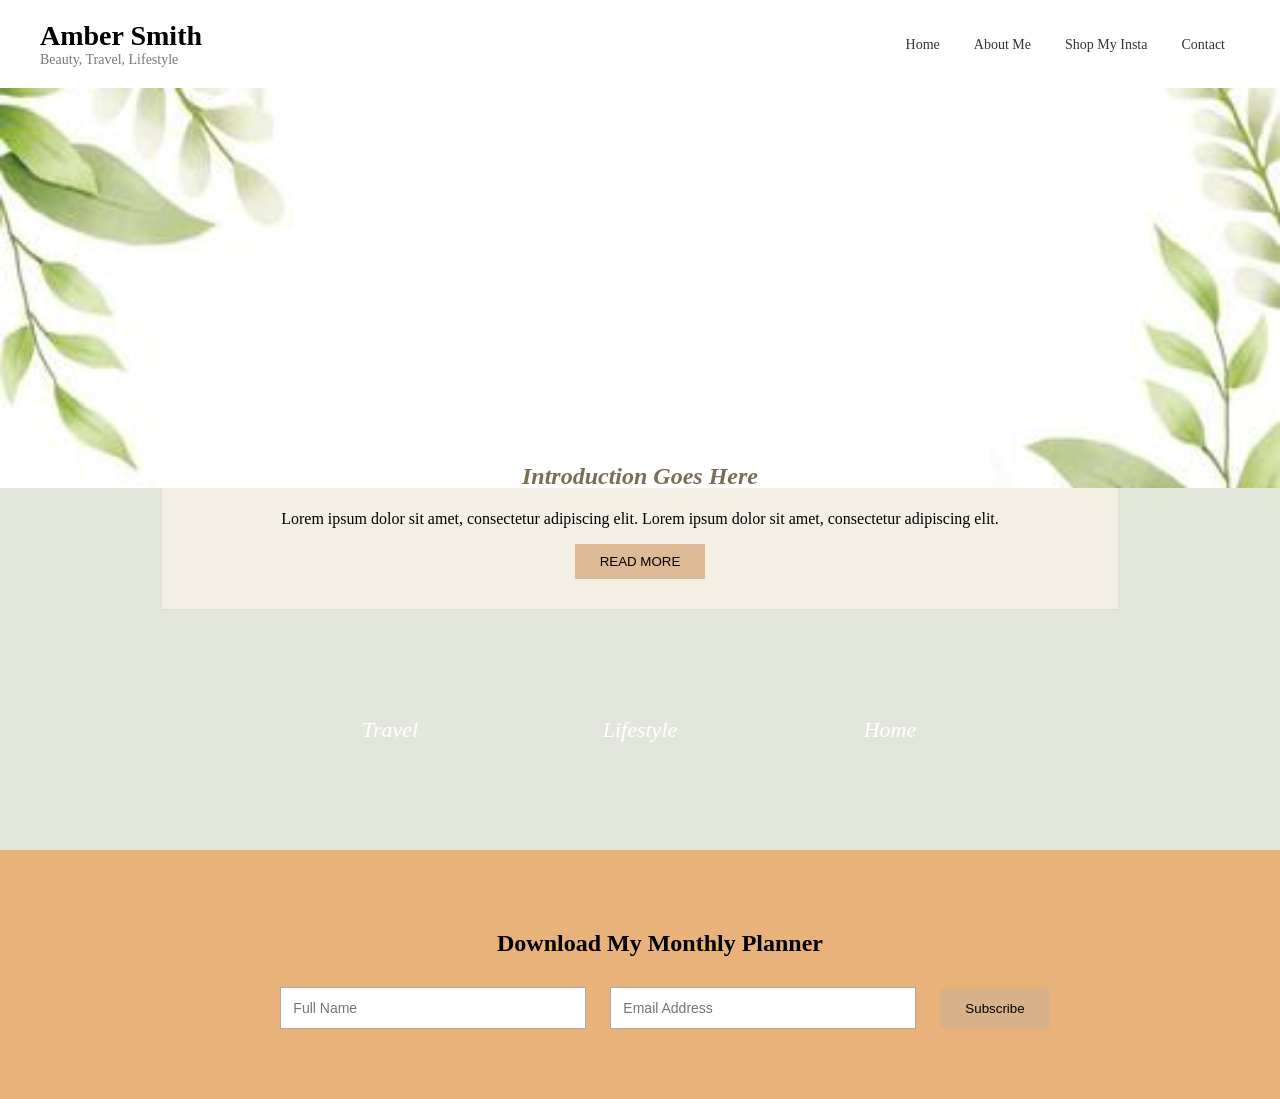
==== index.html @ 6fd7ec19 "Add initial HTML structure for Amber Smith site" ====
<!DOCTYPE html>
<html lang="en">
<head>
    <meta charset="UTF-8">
    <meta name="viewport" content="width=device-width, initial-scale=1.0">
    <title>Amber Smith</title>

    <style>
        body {
            font-family: 'Georgia', serif;
            margin: 0;
            padding: 0;
            background: #e3e7db;
        }

        header {
            background: white;
            padding: 20px 40px;
            display: flex;
            justify-content: space-between;
            align-items: center;
        }

        header h1 {
            font-size: 28px;
            margin: 0;
            font-weight: bold;
        }

        header p {
            margin: 0;
            font-size: 14px;
            color: #777;
        }

        nav a {
            text-decoration: none;
            color: #333;
            margin: 0 15px;
            font-size: 14px;
        }

        .hero img {
            width: 100%;
            max-height: 400px;
            object-fit: cover;
        }

        .intro-box {
            background: #f4efe5;
            width: 70%;
            margin: -80px auto 40px;
            padding: 30px;
            text-align: center;
            border: 1px solid #ddd;
        }

        .intro-box h2 {
            font-style: italic;
            color: #7a6e57;
        }

        .intro-box button {
            padding: 10px 25px;
            border: none;
            background: #ddb996;
            cursor: pointer;
        }

        .boxes {
            display: flex;
            justify-content: center;
            gap: 20px;
            margin: 50px 0;
        }

        .boxes div {
            width: 230px;
            height: 140px;
            background-size: cover;
            display: flex;
            align-items: center;
            justify-content: center;
            font-size: 22px;
            color: white;
            font-style: italic;
        }

        .newsletter input {
    padding: 12px;
    width: 280px;
    margin: 10px;
    font-size: 14px;
    border: 1px solid #aaa;
    outline: none;
}

.newsletter button {
    padding: 12px 25px;
    margin-left: 10px;
    background: #d6b18a;
    border: none;
    cursor: pointer;
}

.newsletter {
    background: #e8b27a;
    width: 100%;
    padding: 60px 20px;
    text-align: center;
}

        /* mobile responsive */
        @media (max-width: 600px) {
            .intro-box {
                width: 90%;
            }
            .boxes {
                flex-direction: column;
                align-items: center;
            }
            .boxes div {
                width: 90%;
            }
        }
    </style>

</head>
<body>

    <header>
        <div>
            <h1>Amber Smith</h1>
            <p>Beauty, Travel, Lifestyle</p>
        </div>

        <nav>
            <a href="#">Home</a>
            <a href="#">About Me</a>
            <a href="#">Shop My Insta</a>
            <a href="#">Contact</a>
        </nav>
    </header>

    <!-- HERO IMAGE -->
    <div class="hero">
        <img src="white.jpg" alt="Hero Image">
    </div>

    <!-- INTRODUCTION BOX -->
    <div class="intro-box">
        <h2>Introduction Goes Here</h2>
        <p>Lorem ipsum dolor sit amet, consectetur adipiscing elit. 
           Lorem ipsum dolor sit amet, consectetur adipiscing elit.</p>
        <button>READ MORE</button>
    </div>

    <!-- 3 BOX SECTION -->
    <div class="boxes">
            <div style="background-image: url('travel.jpg');">Travel</div>
            <div style="background-image: url('life.jpg');">Lifestyle</div>
            <div style="background-image: url('home.jpg');">Home</div>
    </div>

    <div class="newsletter">
        <h2>Download My Monthly Planner</h2>
        <input type="text" placeholder="Full Name">
        <input type="email" placeholder="Email Address">
        <button>Subscribe</button>
    </div>

</body>
</html>
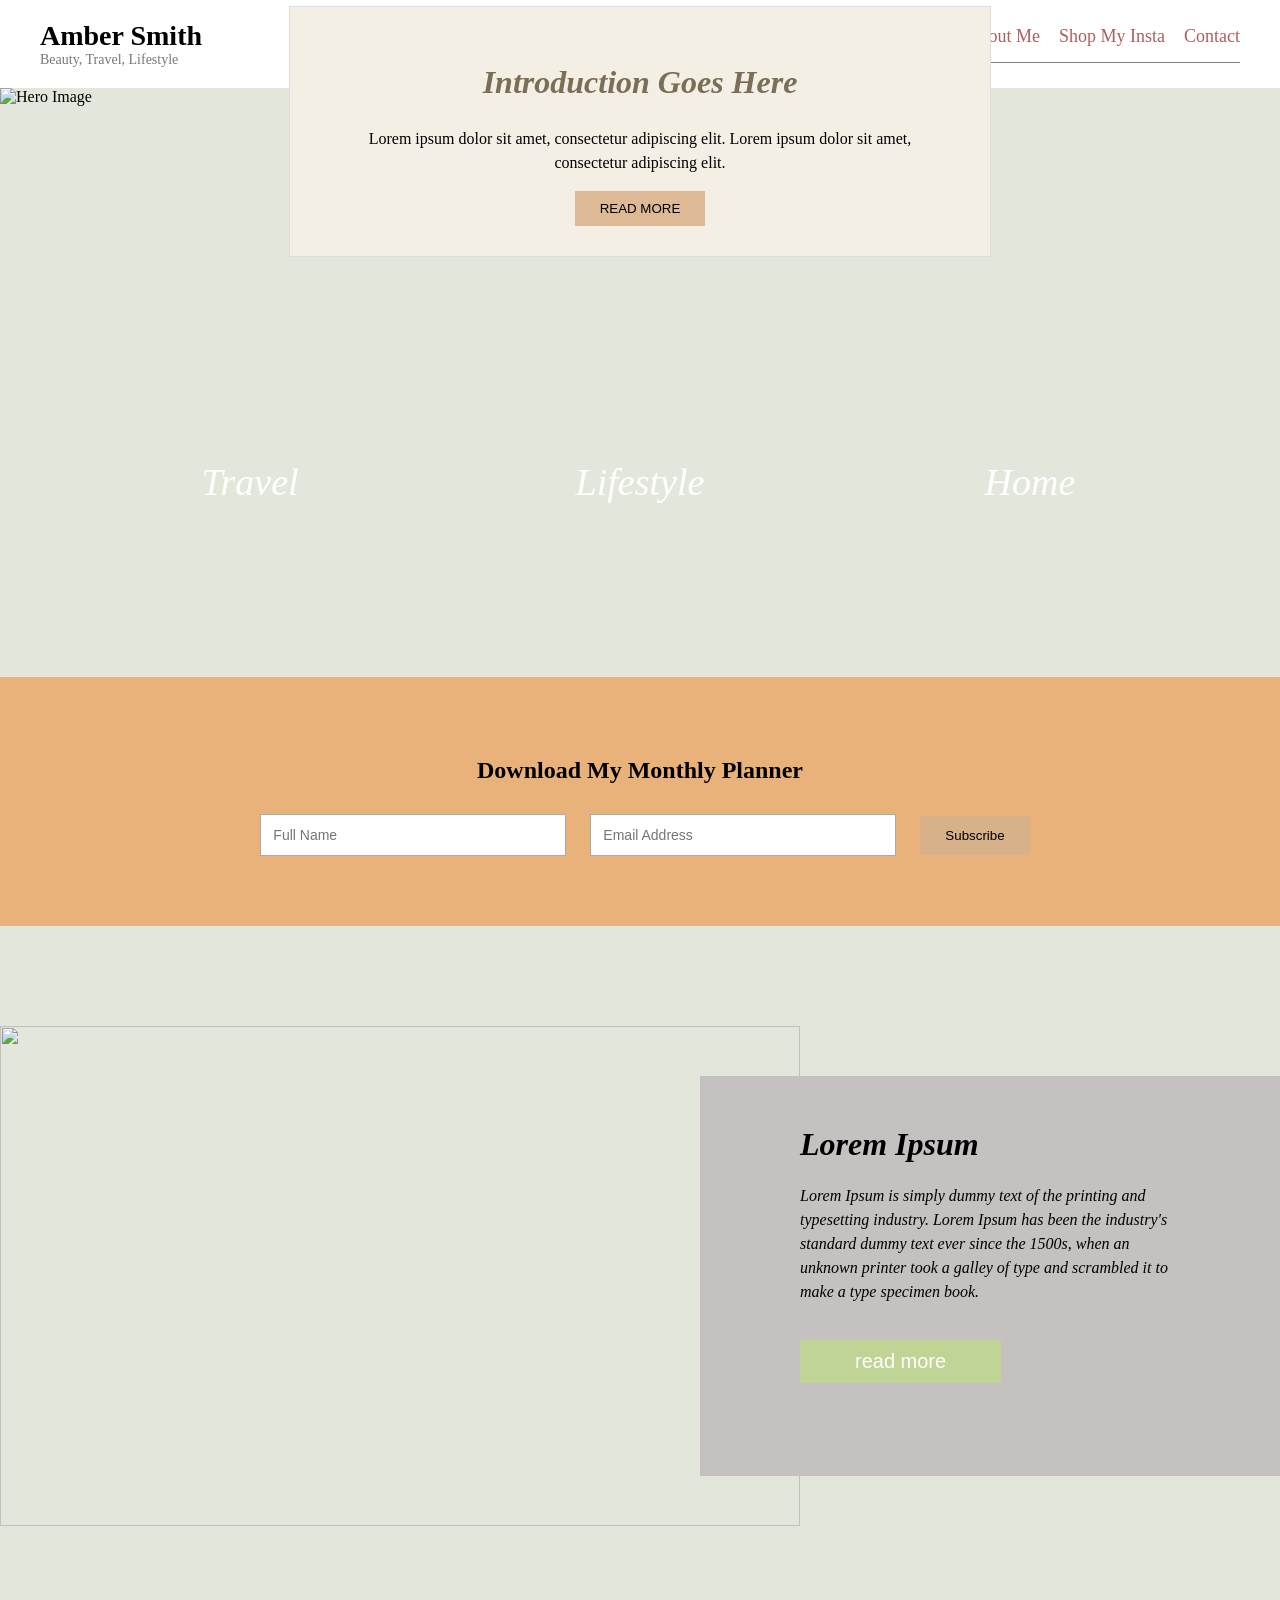
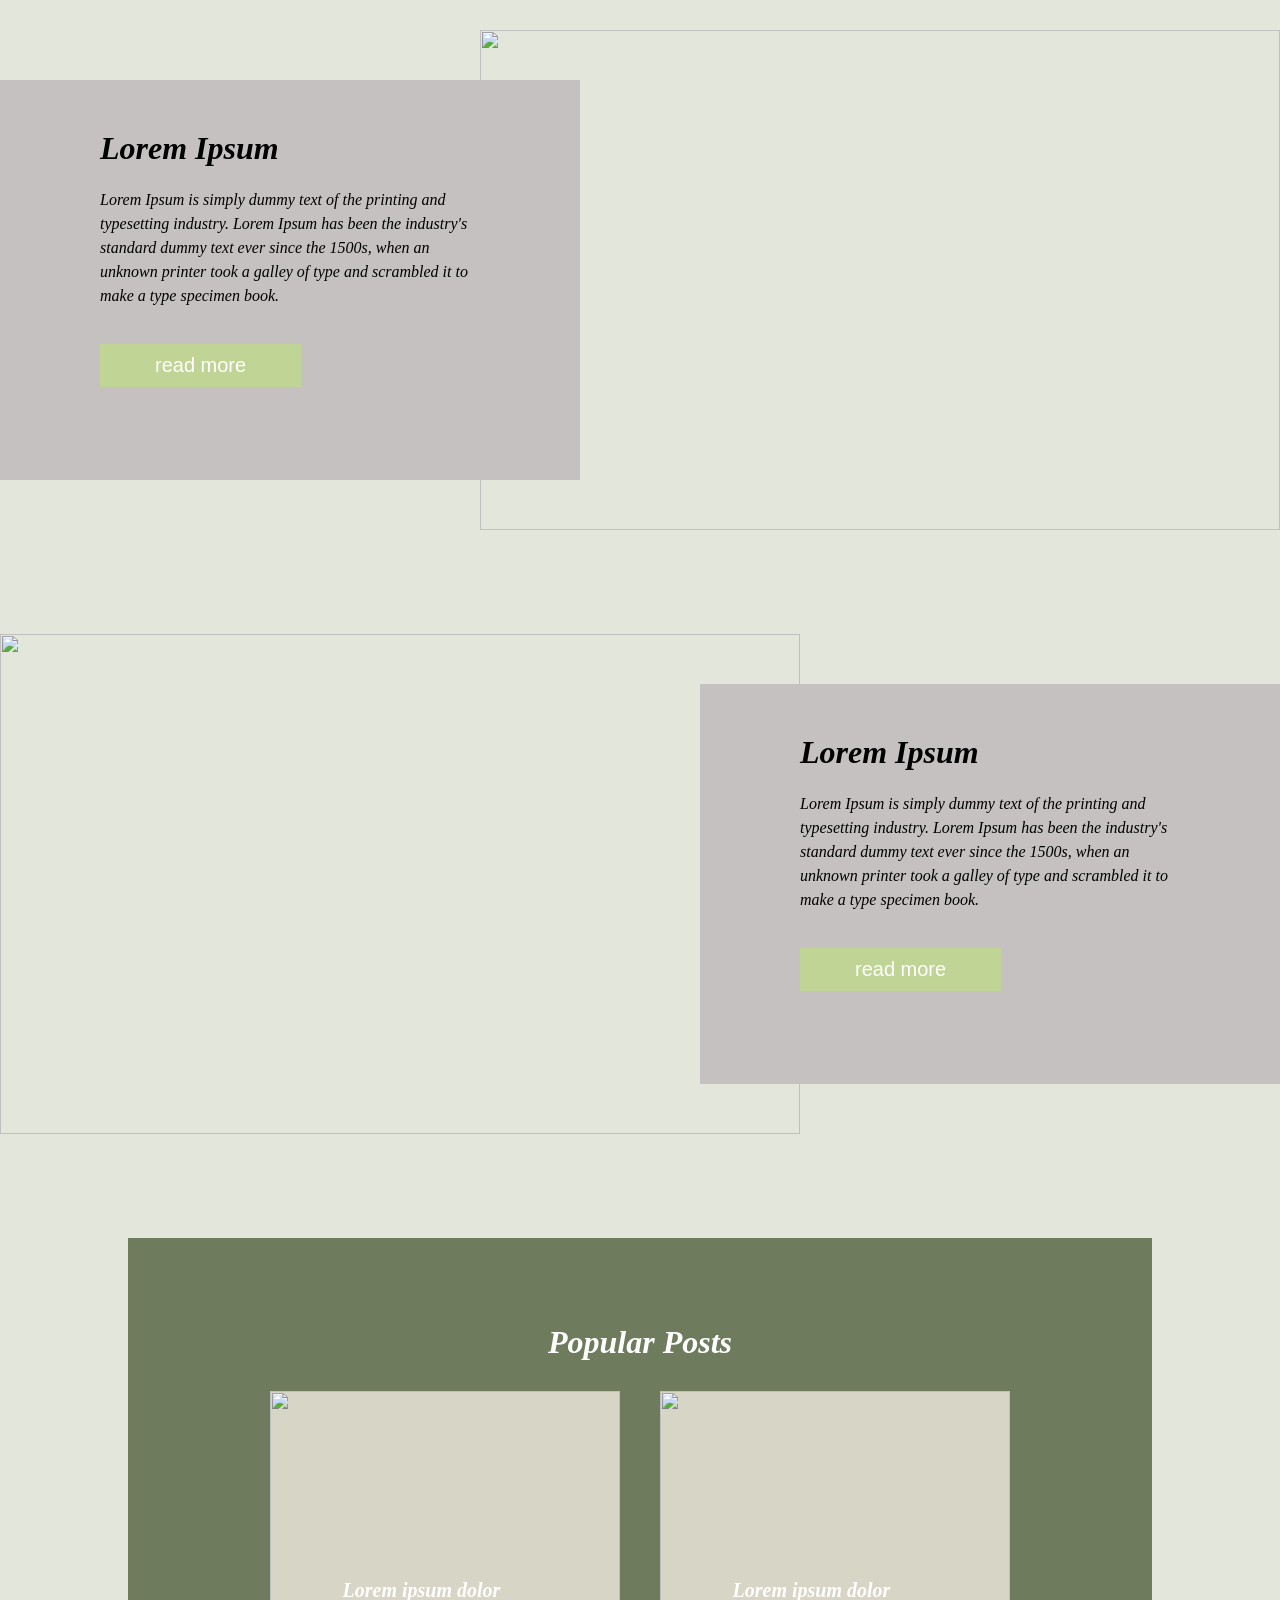
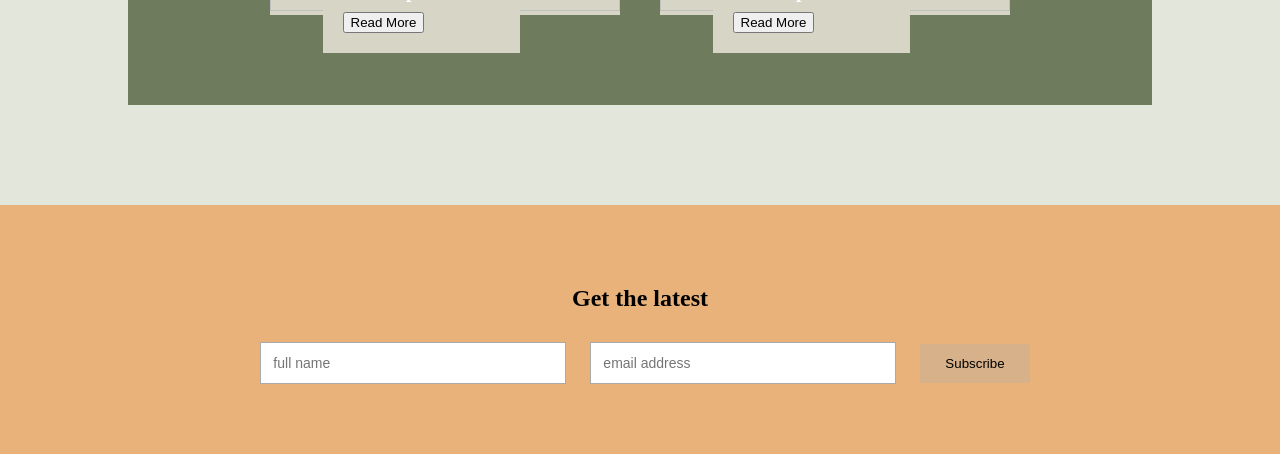
==== commit e34b197e: "Add files via upload" ====
--- a/index.html
+++ b/index.html
@@ -1,173 +1,163 @@
-<!DOCTYPE html>
-<html lang="en">
-<head>
-    <meta charset="UTF-8">
-    <meta name="viewport" content="width=device-width, initial-scale=1.0">
-    <title>Amber Smith</title>
-
-    <style>
-        body {
-            font-family: 'Georgia', serif;
-            margin: 0;
-            padding: 0;
-            background: #e3e7db;
-        }
-
-        header {
-            background: white;
-            padding: 20px 40px;
-            display: flex;
-            justify-content: space-between;
-            align-items: center;
-        }
-
-        header h1 {
-            font-size: 28px;
-            margin: 0;
-            font-weight: bold;
-        }
-
-        header p {
-            margin: 0;
-            font-size: 14px;
-            color: #777;
-        }
-
-        nav a {
-            text-decoration: none;
-            color: #333;
-            margin: 0 15px;
-            font-size: 14px;
-        }
-
-        .hero img {
-            width: 100%;
-            max-height: 400px;
-            object-fit: cover;
-        }
-
-        .intro-box {
-            background: #f4efe5;
-            width: 70%;
-            margin: -80px auto 40px;
-            padding: 30px;
-            text-align: center;
-            border: 1px solid #ddd;
-        }
-
-        .intro-box h2 {
-            font-style: italic;
-            color: #7a6e57;
-        }
-
-        .intro-box button {
-            padding: 10px 25px;
-            border: none;
-            background: #ddb996;
-            cursor: pointer;
-        }
-
-        .boxes {
-            display: flex;
-            justify-content: center;
-            gap: 20px;
-            margin: 50px 0;
-        }
-
-        .boxes div {
-            width: 230px;
-            height: 140px;
-            background-size: cover;
-            display: flex;
-            align-items: center;
-            justify-content: center;
-            font-size: 22px;
-            color: white;
-            font-style: italic;
-        }
-
-        .newsletter input {
-    padding: 12px;
-    width: 280px;
-    margin: 10px;
-    font-size: 14px;
-    border: 1px solid #aaa;
-    outline: none;
-}
-
-.newsletter button {
-    padding: 12px 25px;
-    margin-left: 10px;
-    background: #d6b18a;
-    border: none;
-    cursor: pointer;
-}
-
-.newsletter {
-    background: #e8b27a;
-    width: 100%;
-    padding: 60px 20px;
-    text-align: center;
-}
-
-        /* mobile responsive */
-        @media (max-width: 600px) {
-            .intro-box {
-                width: 90%;
-            }
-            .boxes {
-                flex-direction: column;
-                align-items: center;
-            }
-            .boxes div {
-                width: 90%;
-            }
-        }
-    </style>
-
-</head>
-<body>
-
-    <header>
-        <div>
-            <h1>Amber Smith</h1>
-            <p>Beauty, Travel, Lifestyle</p>
-        </div>
-
-        <nav>
-            <a href="#">Home</a>
-            <a href="#">About Me</a>
-            <a href="#">Shop My Insta</a>
-            <a href="#">Contact</a>
-        </nav>
-    </header>
-
-    <!-- HERO IMAGE -->
-    <div class="hero">
-        <img src="white.jpg" alt="Hero Image">
-    </div>
-
-    <!-- INTRODUCTION BOX -->
-    <div class="intro-box">
-        <h2>Introduction Goes Here</h2>
-        <p>Lorem ipsum dolor sit amet, consectetur adipiscing elit. 
-           Lorem ipsum dolor sit amet, consectetur adipiscing elit.</p>
-        <button>READ MORE</button>
-    </div>
-
-    <!-- 3 BOX SECTION -->
-    <div class="boxes">
-            <div style="background-image: url('travel.jpg');">Travel</div>
-            <div style="background-image: url('life.jpg');">Lifestyle</div>
-            <div style="background-image: url('home.jpg');">Home</div>
-    </div>
-
-    <div class="newsletter">
-        <h2>Download My Monthly Planner</h2>
-        <input type="text" placeholder="Full Name">
-        <input type="email" placeholder="Email Address">
-        <button>Subscribe</button>
-    </div>
-
-</body>
-</html>
+<!DOCTYPE html>
+<html>
+
+<head>
+    <meta charset='utf-8'>
+    <meta http-equiv='X-UA-Compatible' content='IE=edge'>
+    <title>Page Title</title>
+    <meta name='viewport' content='width=device-width, initial-scale=1'>
+    <link rel='stylesheet' type='text/css' media='screen' href='mini_project.css'>
+    <!-- <script src='main.js'></script> -->
+</head>
+
+<body>
+
+    <header>
+        <div class="header">
+            <div class="header_heading">
+                <h1>Amber Smith</h1>
+                <p>Beauty, Travel, Lifestyle</p>
+            </div>
+
+            <nav class="nav">
+                <a class="nav_menu" href="#">Home</a>
+                <a class="nav_menu" href="#">About Me</a>
+                <a class="nav_menu" href="#">Shop My Insta</a>
+                <a class="nav_menu" id="nav_last_menu" href="#">Contact</a>
+            </nav>
+        </div>
+    </header>
+
+    <!-- HERO IMAGE -->
+    <div class="hero">
+        <img src="image/white.jpg" alt="Hero Image">
+    </div>
+
+    <!-- INTRODUCTION BOX -->
+    <div class="intro_box_container">
+        <div class="intro_box">
+            <h2>Introduction Goes Here</h2>
+            <p>Lorem ipsum dolor sit amet, consectetur adipiscing elit.
+                Lorem ipsum dolor sit amet, consectetur adipiscing elit.</p>
+            <button>READ MORE</button>
+        </div>
+    </div>
+
+    <!-- 3 BOX SECTION -->
+    <div class="box_container">
+        <div class="boxes">
+            <div style="background-image: url('image/travel.jpg');">Travel</div>
+            <div style="background-image: url('image/life.jpg');">Lifestyle</div>
+            <div style="background-image: url('image/home.jpg');">Home</div>
+        </div>
+    </div>
+
+    <div class="newsletter">
+        <h2>Download My Monthly Planner</h2>
+        <input type="text" placeholder="Full Name">
+        <input type="email" placeholder="Email Address">
+        <button>Subscribe</button>
+    </div>
+    <div class="center_container">
+        <div class="image_content_conatiner">
+            <div class="half_image_half_text column_1">
+                <div class="half_img">
+                    <img src="image/one.jpg" alt="">
+                </div>
+                <div class="text_container">
+                    <div class="right_column">
+                        <h1>
+                            Lorem Ipsum
+                        </h1>
+                        <p>
+                            Lorem Ipsum is simply dummy text of the printing and typesetting industry. Lorem Ipsum has
+                            been the industry's standard dummy text ever since the 1500s, when an unknown printer took a
+                            galley of type and scrambled it to make a type specimen book.
+                        </p>
+                        <button>
+                            read more
+                        </button>
+                    </div>
+
+                </div>
+
+            </div>
+            <div class="half_image_half_text column_2">
+
+                <div class="text_container">
+                    <div class="right_column">
+                        <h1>
+                            Lorem Ipsum
+                        </h1>
+                        <p>
+                            Lorem Ipsum is simply dummy text of the printing and typesetting industry. Lorem Ipsum has
+                            been the industry's standard dummy text ever since the 1500s, when an unknown printer took a
+                            galley of type and scrambled it to make a type specimen book.
+                        </p>
+                        <button>
+                            read more
+                        </button>
+                    </div>
+
+                </div>
+                <div class="half_img column_2">
+                    <img src="image/two.jpg" alt="">
+                </div>
+
+            </div>
+            <div class="half_image_half_text column_1">
+                <div class="half_img">
+                    <img src="image/one.jpg" alt="">
+                </div>
+                <div class="text_container">
+                    <div class="right_column">
+                        <h1>
+                            Lorem Ipsum
+                        </h1>
+                        <p>
+                            Lorem Ipsum is simply dummy text of the printing and typesetting industry. Lorem Ipsum has
+                            been the industry's standard dummy text ever since the 1500s, when an unknown printer took a
+                            galley of type and scrambled it to make a type specimen book.
+                        </p>
+                        <button>
+                            read more
+                        </button>
+                    </div>
+
+                </div>
+
+            </div>
+        </div>
+        <!-- Popular Posts Section -->
+        <section class="popular_posts_container">
+            <div class="popular_posts">
+            <h2>Popular Posts</h2>
+            <div class="popular_grid">
+                <div class="post_card">
+                    <img src="image/life.jpg" alt="">
+                    <div class="post_text">
+                        <h3>Lorem ipsum dolor</h3>
+                        <button>Read More</button>
+                    </div>
+                </div>
+                <div class="post_card">
+                    <img src="image/travel.jpg" alt="">
+                    <div class="post_text">
+                        <h3>Lorem ipsum dolor</h3>
+                        <button>Read More</button>
+                    </div>
+                </div>
+            </div>
+            </div>
+        </section>
+
+    </div>
+        <div class="newsletter">
+        <h2>Get the latest</h2>
+        <input type="text" placeholder="full name">
+        <input type="text" placeholder="email address">
+        <button>Subscribe</button>
+    </div>
+</body>
+
+</html>
--- a/mini_project.css
+++ b/mini_project.css
@@ -0,0 +1,343 @@
+        body {
+            font-family: 'Georgia', serif;
+            margin: 0;
+            padding: 0;
+            background: #e3e7db;
+            width: 100%;
+        }
+
+        .header {
+            background: white;
+            padding: 20px 40px;
+            display: flex;
+            justify-content: space-between;
+            align-items: center;
+        }
+
+        .header h1 {
+            font-size: 28px;
+            margin: 0;
+            font-weight: bold;
+        }
+
+        .header p {
+            margin: 0;
+            font-size: 14px;
+            color: #777;
+        }
+
+        .nav {
+            padding-bottom: 15px;
+            border-bottom: 0.5px solid grey;
+        }
+
+        .nav_menu {
+            text-decoration: none;
+            color: #ab6060;
+            margin-right: 15px;
+            font-size: 18px;
+        }
+
+        #nav_last_menu {
+            margin-right: 0;
+        }
+
+        .hero img {
+            width: 100%;
+            max-height: 400px;
+            object-fit: cover;
+        }
+
+        .intro_box_container {
+            background: #f4efe5;
+            width: 50%;
+            margin: auto;
+            padding: 30px;
+            text-align: center;
+            border: 1px solid #ddd;
+            position: relative;
+            top: -100px;
+            z-index: 2;
+        }
+
+        .intro_box {
+            margin-left: 40px;
+            margin-right: 40px;
+        }
+
+        .intro_box h2 {
+            font-style: italic;
+            color: #7a6e57;
+            font-size: 32px;
+        }
+
+        .intro_box p {
+            line-height: 24px;
+        }
+
+        .intro_box button {
+            padding: 10px 25px;
+            border: none;
+            background: #ddb996;
+            cursor: pointer;
+        }
+
+        .box_container {
+            margin-bottom: 70px;
+        }
+
+        .boxes {
+            display: flex;
+            justify-content: center;
+            gap: 40px;
+        }
+
+        .boxes div {
+            width: 100%;
+            max-width: 350px;
+            height: 250px;
+            background-size: cover;
+            display: flex;
+            align-items: center;
+            justify-content: center;
+            font-size: 22px;
+            color: white;
+            font-style: italic;
+            font-size: 38px;
+        }
+
+        .newsletter input {
+            padding: 12px;
+            width: 280px;
+            margin: 10px;
+            font-size: 14px;
+            border: 1px solid #aaa;
+            outline: none;
+        }
+
+        .newsletter button {
+            padding: 12px 25px;
+            margin-left: 10px;
+            background: #d6b18a;
+            border: none;
+            cursor: pointer;
+        }
+
+        .newsletter {
+            background: #e8b27a;
+            padding: 60px 20px;
+            text-align: center;
+        }
+
+        .center_container {
+            margin-top: 100px;
+            margin-bottom: 100px;
+        }
+
+        .half_image_half_text {
+            display: flex;
+            margin-bottom: 100px;
+        }
+
+        .half_img {
+            z-index: 1;
+            width: 700px;
+        }
+
+        .half_img img {
+            width: 800px;
+            height: 500px;
+        }
+
+        .text_container {
+            background-color: #c5c1c1;
+            max-height: 400px;
+            width: 100%;
+            margin-top: 50px;
+            position: relative;
+            z-index: 2;
+
+        }
+
+        .right_column {
+            margin: 50px 100px;
+            font-style: italic;
+        }
+
+        .right_column p {
+            font-style: italic;
+            line-height: 24px;
+        }
+
+        .right_column button {
+            font-size: 20px;
+            color: #fff;
+            padding: 10px 55px;
+            background-color: #c0d495;
+            border: none;
+            margin-top: 20px;
+        }
+
+        .half_img.column_2 {
+            position: relative;
+            left: -100px;
+        }
+
+        .popular_post {
+            margin: auto;
+            width: 80%;
+            background-color: #676262;
+            display: flex;
+            flex-direction: column;
+            align-items: center;
+            justify-content: center;
+        }
+
+        .popular_post h1 {
+            font-size: 40px;
+            font-style: italic;
+            color: #fff;
+        }
+
+        .two_column_card_container {
+            padding: 20px;
+            display: flex;
+            flex-direction: column;
+        }
+        .popular_posts_container {
+            width: 80%;
+            margin: auto;
+        }
+
+        .popular_posts {
+            background: #6f7b5d;
+            padding: 60px 20px;
+            text-align: center;
+            color: white;
+        }
+
+
+        .popular_posts h2 {
+            font-size: 32px;
+            margin-bottom: 30px;
+            font-style: italic;
+        }
+
+
+        .popular_grid {
+            display: flex;
+            justify-content: center;
+            gap: 40px;
+            padding-bottom: 30px;
+        }
+
+
+        .post_card {
+            background: #d7d5c5;
+            width: 350px;
+            position: relative;
+        }
+
+
+        .post_card img {
+            width: 100%;
+            height: 220px;
+            object-fit: cover;
+        }
+
+
+        .post_text {
+            padding: 20px;
+            background: #d7d5c5;
+            text-align: left;
+            position: absolute;
+            top: 66%;
+            left: 15%;
+        }
+
+
+        .post_text h3 {
+            font-size: 20px;
+            margin-bottom: 10px;
+            font-style: italic;
+        }
+
+
+
+
+
+
+
+
+        /* mobile responsive */
+        @media (max-width: 600px) {
+            .intro_box {
+                width: 90%;
+            }
+
+            .boxes {
+                flex-direction: column;
+                align-items: center;
+            }
+
+            .boxes div {
+                width: 90%;
+            }
+
+
+            .half_image_half_text {
+                flex-direction: column;
+                /* Stack image & text */
+                margin-bottom: 50px;
+            }
+
+            .half_img,
+            .text_container {
+                width: 100%;
+                /* Full width */
+                margin: 0;
+                /* Remove extra spacing */
+                left: 0 !important;
+                /* Fix side-shifting */
+                position: relative;
+            }
+
+            .half_img img {
+                width: 100%;
+                height: 250px;
+                /* Smaller height for mobile */
+                object-fit: cover;
+            }
+
+            .text_container {
+                max-height: none;
+                padding: 20px;
+            }
+
+            .right_column {
+                margin: 10px 20px;
+                /* Reduced padding */
+            }
+
+            .right_column button {
+                width: 100%;
+                /* Full width button */
+                padding: 12px 0;
+                font-size: 18px;
+            }
+
+            .half_image_half_text.column_2 {
+                flex-direction: column-reverse;
+            }
+
+
+            .popular_grid {
+                flex-direction: column;
+                align-items: center;
+            }
+
+
+            .post_card {
+                width: 90%;
+            }
+        }
